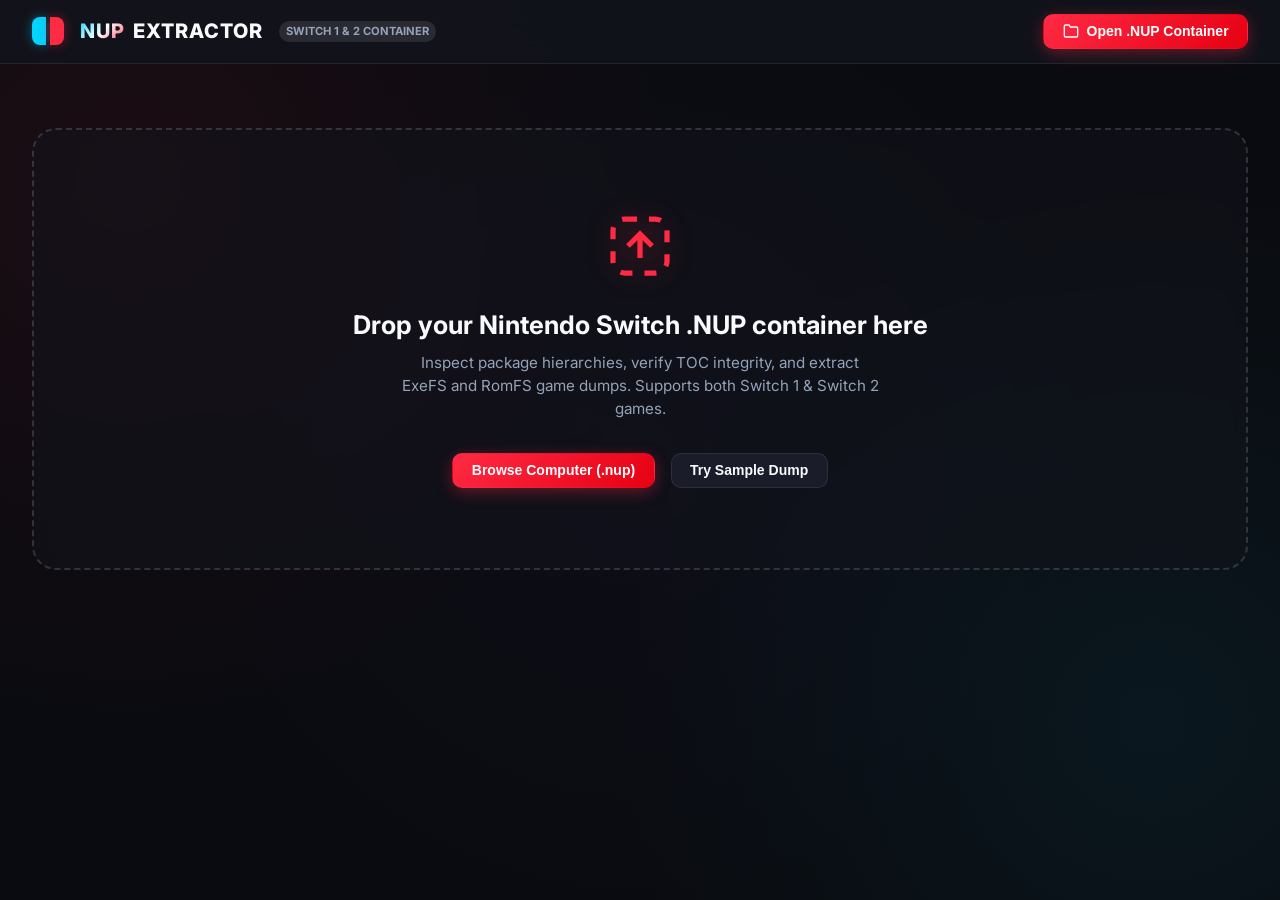
==== static/index.html @ aa00dbb4 "feat: initial open-source release of NUP Extractor v1.0.0" ====
<!DOCTYPE html>
<html lang="en">
<head>
    <meta charset="UTF-8">
    <meta name="viewport" content="width=device-width, initial-scale=1.0">
    <title>NUP Extractor · Switch Clean-Room Container Utility</title>
    <link rel="stylesheet" href="styles.css">
    <link rel="preconnect" href="https://fonts.googleapis.com">
    <link rel="preconnect" href="https://fonts.gstatic.com" crossorigin>
    <link href="https://fonts.googleapis.com/css2?family=Inter:wght@400;500;600;700;800&family=JetBrains+Mono:wght@400;500;600;700&display=swap" rel="stylesheet">
</head>
<body>

    <!-- Header -->
    <header class="app-header">
        <div class="brand">
            <div class="joycon-logo">
                <div class="joycon-left"></div>
                <div class="joycon-right"></div>
            </div>
            <div class="brand-text">
                <h1><span>NUP</span> EXTRACTOR</h1>
            </div>
            <span class="badge-tag">Switch 1 & 2 Container</span>
        </div>

        <div class="header-actions">
            <button id="btn-load-sample" class="btn btn-secondary" style="display: none;">
                <svg width="16" height="16" viewBox="0 0 24 24" fill="none" stroke="currentColor" stroke-width="2"><polygon points="5 3 19 12 5 21 5 3"></polygon></svg>
                Load Sample
            </button>
            <button id="btn-open-file" class="btn btn-primary btn-glow">
                <svg width="16" height="16" viewBox="0 0 24 24" fill="none" stroke="currentColor" stroke-width="2"><path d="M22 19a2 2 0 0 1-2 2H4a2 2 0 0 1-2-2V5a2 2 0 0 1 2-2h5l2 3h9a2 2 0 0 1 2 2z"></path></svg>
                Open .NUP Container
            </button>
        </div>
    </header>

    <!-- Main Workspace -->
    <main class="main-content">
        
        <!-- Welcome Dropzone (Hidden when container is loaded) -->
        <section id="dropzone-view" class="dropzone-container">
            <svg class="dropzone-icon" viewBox="0 0 24 24" fill="none" stroke="currentColor" stroke-width="1.75">
                <rect x="3" y="3" width="18" height="18" rx="4" stroke-dasharray="4 4"></rect>
                <path d="M12 8v8m-4-4l4-4 4 4"></path>
            </svg>
            <h2 class="dropzone-title">Drop your Nintendo Switch .NUP container here</h2>
            <p class="dropzone-subtitle">
                Inspect package hierarchies, verify TOC integrity, and extract ExeFS and RomFS game dumps. Supports both Switch 1 & Switch 2 games.
            </p>
            <div class="dropzone-actions">
                <button id="btn-dropzone-browse" class="btn btn-primary btn-glow">
                    Browse Computer (.nup)
                </button>
                <button id="btn-dropzone-sample" class="btn btn-secondary">
                    Try Sample Dump
                </button>
            </div>
        </section>

        <!-- Container Workspace (Shown after loading .nup) -->
        <section id="workspace-view" style="display: none;">
            
            <!-- Game Hero Summary -->
            <div class="game-hero-card">
                <div class="game-icon-box">
                    <img id="game-icon" class="game-icon-img" src="" alt="Game Icon" style="display: none;">
                    <div id="game-icon-fallback" style="text-align: center; color: var(--text-muted);">
                        <svg width="64" height="64" viewBox="0 0 24 24" fill="none" stroke="currentColor" stroke-width="1.5">
                            <rect x="2" y="6" width="20" height="12" rx="2"></rect>
                            <circle cx="7" cy="12" r="2"></circle>
                            <circle cx="17" cy="12" r="2"></circle>
                        </svg>
                        <div style="font-size: 0.7rem; font-weight: 700; margin-top: 4px;">NO ICON</div>
                    </div>
                </div>

                <div class="game-details">
                    <div>
                        <div class="game-title-row">
                            <h2 id="game-title" class="game-title">Game Title</h2>
                            <span id="badge-version" class="badge-tag" style="background: rgba(0, 212, 255, 0.15); color: var(--switch-blue);">v1.0.0</span>
                        </div>
                        <div class="game-meta-row">
                            <span id="game-publisher" class="publisher-tag">Publisher Name</span>
                            <span>•</span>
                            <span id="game-filename" style="font-family: var(--font-mono); font-size: 0.85rem;">file.nup</span>
                            <span>•</span>
                            <span id="game-filesize" style="font-weight: 600; color: var(--switch-green);">0 B</span>
                        </div>
                    </div>

                    <!-- Specs Badges Grid -->
                    <div class="specs-grid">
                        <div class="spec-item">
                            <div class="spec-label">Title ID</div>
                            <div class="spec-value">
                                <span id="spec-title-id">0100000000000000</span>
                                <button class="copy-btn" onclick="copyText('spec-title-id')" title="Copy Title ID">
                                    <svg width="14" height="14" viewBox="0 0 24 24" fill="none" stroke="currentColor" stroke-width="2"><rect x="9" y="9" width="13" height="13" rx="2"></rect><path d="M5 15H4a2 2 0 0 1-2-2V4a2 2 0 0 1 2-2h9a2 2 0 0 1 2 2v1"></path></svg>
                                </button>
                            </div>
                        </div>

                        <div class="spec-item">
                            <div class="spec-label">Build ID (NSO ModuleId)</div>
                            <div class="spec-value">
                                <span id="spec-build-id" style="font-size: 0.75rem; text-overflow: ellipsis; overflow: hidden; max-width: 150px;">-</span>
                                <button class="copy-btn" onclick="copyText('spec-build-id')" title="Copy Build ID">
                                    <svg width="14" height="14" viewBox="0 0 24 24" fill="none" stroke="currentColor" stroke-width="2"><rect x="9" y="9" width="13" height="13" rx="2"></rect><path d="M5 15H4a2 2 0 0 1-2-2V4a2 2 0 0 1 2-2h9a2 2 0 0 1 2 2v1"></path></svg>
                                </button>
                            </div>
                        </div>

                        <div class="spec-item">
                            <div class="spec-label">Packages & Content</div>
                            <div class="spec-value">
                                <span id="spec-pkg-count">1 package</span>
                            </div>
                        </div>

                        <div class="spec-item">
                            <div class="spec-label">Zstd Compression</div>
                            <div class="spec-value">
                                <span id="spec-compression">0%</span>
                            </div>
                        </div>
                    </div>

                    <div style="display: flex; gap: 0.75rem;">
                        <button id="btn-quick-extract-all" class="btn btn-primary btn-glow">
                            <svg width="16" height="16" viewBox="0 0 24 24" fill="none" stroke="currentColor" stroke-width="2"><path d="M21 15v4a2 2 0 0 1-2 2H5a2 2 0 0 1-2-2v-4"></path><polyline points="7 10 12 15 17 10"></polyline><line x1="12" y1="15" x2="12" y2="3"></line></svg>
                            Extract Everything
                        </button>
                        <button id="btn-verify-container" class="btn btn-secondary">
                            <svg width="16" height="16" viewBox="0 0 24 24" fill="none" stroke="currentColor" stroke-width="2"><path d="M12 22s8-4 8-10V5l-8-3-8 3v7c0 6 8 10 8 10z"></path></svg>
                            Verify Integrity
                        </button>
                        <button id="btn-close-container" class="btn btn-secondary">
                            <svg width="16" height="16" viewBox="0 0 24 24" fill="none" stroke="currentColor" stroke-width="2"><line x1="18" y1="6" x2="6" y2="18"></line><line x1="6" y1="6" x2="18" y2="18"></line></svg>
                            Close
                        </button>
                    </div>
                </div>
            </div>

            <!-- Workspace Columns -->
            <div class="workspace-grid">
                
                <!-- Left: Package Tabs & Tree Explorer -->
                <div class="packages-panel">
                    <div class="panel-header">
                        <span style="font-weight: 700; font-size: 0.95rem; display: flex; align-items: center; gap: 0.5rem;">
                            <svg width="16" height="16" viewBox="0 0 24 24" fill="none" stroke="currentColor" stroke-width="2"><path d="M22 19a2 2 0 0 1-2 2H4a2 2 0 0 1-2-2V5a2 2 0 0 1 2-2h5l2 3h9a2 2 0 0 1 2 2z"></path></svg>
                            Container Hierarchy
                        </span>
                        <span id="current-pkg-meta" style="font-size: 0.75rem; color: var(--text-muted); font-family: var(--font-mono);"></span>
                    </div>

                    <!-- Package Tabs -->
                    <div id="tabs-container" class="tabs-nav">
                        <!-- Injected dynamically -->
                    </div>

                    <!-- Search Box -->
                    <div class="search-box">
                        <svg width="14" height="14" viewBox="0 0 24 24" fill="none" stroke="currentColor" stroke-width="2" style="color: var(--text-muted);"><circle cx="11" cy="11" r="8"></circle><line x1="21" y1="21" x2="16.65" y2="16.65"></line></svg>
                        <input id="tree-search" type="text" class="search-input" placeholder="Filter files (e.g. main, .npdm, config)...">
                        <button id="btn-clear-search" class="copy-btn" style="display: none;" title="Clear Search">✕</button>
                    </div>

                    <!-- Interactive Tree -->
                    <div id="tree-view" class="tree-container">
                        <!-- Injected dynamically -->
                    </div>
                </div>

                <!-- Right: Extraction Control Panel -->
                <div class="extract-panel">
                    <h3 class="extract-title">
                        <svg width="18" height="18" viewBox="0 0 24 24" fill="none" stroke="currentColor" stroke-width="2" style="color: var(--switch-red);"><path d="M21 15v4a2 2 0 0 1-2 2H5a2 2 0 0 1-2-2v-4"></path><polyline points="7 10 12 15 17 10"></polyline><line x1="12" y1="15" x2="12" y2="3"></line></svg>
                        Extraction Settings
                    </h3>

                    <div class="field-group">
                        <label class="field-label">Destination Directory</label>
                        <div class="input-with-button">
                            <input id="dest-dir-input" type="text" class="text-input" placeholder="Select destination...">
                            <button id="btn-browse-dest" class="btn btn-secondary" title="Choose folder via Explorer">
                                Browse...
                            </button>
                        </div>
                    </div>

                    <div class="field-group">
                        <label class="field-label">Extraction Scope</label>
                        <div class="mode-options">
                            <label class="mode-radio">
                                <input type="radio" name="extract-mode" value="all" checked>
                                <div>
                                    <div class="mode-info-title">⚡ Full Game Dump (All Packages)</div>
                                    <div class="mode-info-desc">Reconstructs standard folders: base/, updates/, and dlc/</div>
                                </div>
                            </label>

                            <label class="mode-radio">
                                <input type="radio" name="extract-mode" value="package">
                                <div>
                                    <div class="mode-info-title">📦 Selected Package Only</div>
                                    <div class="mode-info-desc">Extracts only the currently selected package tab</div>
                                </div>
                            </label>

                            <label class="mode-radio">
                                <input type="radio" name="extract-mode" value="subtree">
                                <div>
                                    <div class="mode-info-title">📁 Subtree / Subfolder Only</div>
                                    <div class="mode-info-desc">Extracts only exefs, romfs, or a selected folder</div>
                                </div>
                            </label>
                        </div>
                    </div>

                    <div class="field-group" id="subtree-selector-group" style="display: none;">
                        <label class="field-label">Target Subtree</label>
                        <select id="subtree-select" class="text-input" style="font-family: var(--font-mono); font-size: 0.8rem;">
                            <option value="romfs">romfs/</option>
                            <option value="exefs">exefs/</option>
                        </select>
                    </div>

                    <div class="field-group">
                        <label class="checkbox-label">
                            <input id="check-open-explorer" type="checkbox" checked>
                            Open output folder in Explorer when done
                        </label>
                        <label class="checkbox-label" style="margin-top: 4px;">
                            <input type="checkbox" checked disabled>
                            Decompress Zstandard (zstd) extents
                        </label>
                    </div>

                    <button id="btn-start-extraction" class="btn btn-primary btn-glow" style="width: 100%; justify-content: center; padding: 0.85rem; font-size: 1rem; margin-top: 0.5rem;">
                        <svg width="18" height="18" viewBox="0 0 24 24" fill="none" stroke="currentColor" stroke-width="2"><path d="M21 15v4a2 2 0 0 1-2 2H5a2 2 0 0 1-2-2v-4"></path><polyline points="7 10 12 15 17 10"></polyline><line x1="12" y1="15" x2="12" y2="3"></line></svg>
                        Start Extraction
                    </button>
                </div>

            </div>

        </section>

    </main>

    <!-- Extraction Progress Modal -->
    <div id="extract-modal" class="modal-overlay">
        <div class="modal-card">
            <div class="progress-header">
                <h3 id="extract-modal-title" style="font-size: 1.15rem; font-weight: 700; display: flex; align-items: center; gap: 0.5rem;">
                    <span class="joycon-left" style="height: 18px; width: 8px;"></span>
                    Extracting Game Files...
                </h3>
                <span id="extract-modal-pct" style="font-family: var(--font-mono); font-weight: 700; color: var(--switch-blue);">0%</span>
            </div>

            <div class="progress-bar-container">
                <div id="extract-progress-bar" class="progress-fill"></div>
            </div>

            <div class="progress-stats">
                <span id="extract-stats-files">0 / 0 files</span>
                <span id="extract-stats-bytes">0 B / 0 B</span>
            </div>

            <div id="extract-current-file" style="font-family: var(--font-mono); font-size: 0.75rem; color: var(--text-muted); overflow: hidden; text-overflow: ellipsis; white-space: nowrap;">
                Preparing extraction...
            </div>

            <div id="extract-log-box" class="progress-log-box">
                <!-- Activity logs appended here -->
            </div>

            <div id="extract-modal-footer" style="display: flex; justify-content: flex-end; gap: 0.75rem; margin-top: 0.5rem;">
                <button id="btn-modal-open-folder" class="btn btn-cyan" style="display: none;">
                    <svg width="16" height="16" viewBox="0 0 24 24" fill="none" stroke="currentColor" stroke-width="2"><path d="M22 19a2 2 0 0 1-2 2H4a2 2 0 0 1-2-2V5a2 2 0 0 1 2-2h5l2 3h9a2 2 0 0 1 2 2z"></path></svg>
                    Open in File Explorer
                </button>
                <button id="btn-modal-close" class="btn btn-secondary" style="display: none;">
                    Close
                </button>
            </div>
        </div>
    </div>

    <!-- Verification Modal -->
    <div id="verify-modal" class="modal-overlay">
        <div class="modal-card">
            <div class="progress-header">
                <h3 style="font-size: 1.15rem; font-weight: 700; display: flex; align-items: center; gap: 0.5rem;">
                    <svg width="18" height="18" viewBox="0 0 24 24" fill="none" stroke="currentColor" stroke-width="2" style="color: var(--switch-green);"><path d="M12 22s8-4 8-10V5l-8-3-8 3v7c0 6 8 10 8 10z"></path></svg>
                    Verifying Container Integrity
                </h3>
                <span id="verify-modal-pct" style="font-family: var(--font-mono); font-weight: 700; color: var(--switch-green);">0%</span>
            </div>

            <div class="progress-bar-container">
                <div id="verify-progress-bar" class="progress-fill" style="background: linear-gradient(90deg, #10b981, #00d4ff);"></div>
            </div>

            <div id="verify-status-text" style="font-size: 0.85rem; color: var(--text-secondary);">
                Validating Superblock, TOC SHA-256 and checking file hashes...
            </div>

            <div id="verify-result-box" class="progress-log-box" style="height: 200px;">
                <!-- Verification results -->
            </div>

            <div style="display: flex; justify-content: flex-end; gap: 0.75rem;">
                <button id="btn-verify-modal-close" class="btn btn-secondary">
                    Close
                </button>
            </div>
        </div>
    </div>

    <!-- Toast Notification -->
    <div id="toast" class="toast">
        <span id="toast-message">Copied to clipboard</span>
    </div>

    <script src="app.js"></script>
</body>
</html>
---- static/styles.css ----
:root {
    --bg-base: #0a0b10;
    --bg-surface: #12141d;
    --bg-surface-elevated: #1a1d29;
    --bg-surface-hover: #222638;
    --border-subtle: rgba(255, 255, 255, 0.08);
    --border-glow: rgba(255, 42, 68, 0.35);
    
    --switch-red: #ff2a44;
    --switch-red-glow: rgba(255, 42, 68, 0.4);
    --switch-blue: #00d4ff;
    --switch-blue-glow: rgba(0, 212, 255, 0.4);
    --switch-green: #10b981;
    --switch-amber: #f59e0b;
    --switch-purple: #8b5cf6;
    
    --text-primary: #f8fafc;
    --text-secondary: #94a3b8;
    --text-muted: #64748b;
    
    --radius-sm: 6px;
    --radius-md: 10px;
    --radius-lg: 16px;
    --radius-xl: 24px;
    
    --font-sans: 'Inter', -apple-system, BlinkMacSystemFont, "Segoe UI", Roboto, sans-serif;
    --font-mono: 'JetBrains Mono', 'Fira Code', Consolas, monospace;
}

* {
    box-sizing: border-box;
    margin: 0;
    padding: 0;
}

body {
    background-color: var(--bg-base);
    background-image: 
        radial-gradient(circle at 10% 20%, rgba(255, 42, 68, 0.07) 0%, transparent 40%),
        radial-gradient(circle at 90% 80%, rgba(0, 212, 255, 0.06) 0%, transparent 40%),
        radial-gradient(circle at 50% 50%, rgba(139, 92, 246, 0.03) 0%, transparent 60%);
    color: var(--text-primary);
    font-family: var(--font-sans);
    line-height: 1.5;
    min-height: 100vh;
    display: flex;
    flex-direction: column;
    overflow-x: hidden;
}

/* App Header */
.app-header {
    background: rgba(18, 20, 29, 0.85);
    backdrop-filter: blur(16px);
    border-bottom: 1px solid var(--border-subtle);
    padding: 0.85rem 2rem;
    display: flex;
    align-items: center;
    justify-content: space-between;
    position: sticky;
    top: 0;
    z-index: 50;
}

.brand {
    display: flex;
    align-items: center;
    gap: 1rem;
}

.joycon-logo {
    display: flex;
    align-items: center;
    gap: 4px;
}

.joycon-left {
    width: 14px;
    height: 28px;
    background: var(--switch-blue);
    border-top-left-radius: 8px;
    border-bottom-left-radius: 8px;
    box-shadow: 0 0 12px var(--switch-blue-glow);
}

.joycon-right {
    width: 14px;
    height: 28px;
    background: var(--switch-red);
    border-top-right-radius: 8px;
    border-bottom-right-radius: 8px;
    box-shadow: 0 0 12px var(--switch-red-glow);
}

.brand-text h1 {
    font-size: 1.25rem;
    font-weight: 800;
    letter-spacing: 0.05em;
    display: flex;
    align-items: center;
    gap: 0.5rem;
}

.brand-text h1 span {
    background: linear-gradient(135deg, var(--switch-blue), #ffffff, var(--switch-red));
    -webkit-background-clip: text;
    -webkit-text-fill-color: transparent;
}

.badge-tag {
    font-size: 0.7rem;
    font-weight: 700;
    padding: 2px 7px;
    border-radius: 20px;
    background: rgba(255, 255, 255, 0.1);
    color: var(--text-secondary);
    text-transform: uppercase;
}

.header-actions {
    display: flex;
    align-items: center;
    gap: 0.75rem;
}

/* Main Container */
.main-content {
    flex: 1;
    max-width: 1300px;
    width: 100%;
    margin: 0 auto;
    padding: 2rem;
}

/* Buttons */
.btn {
    display: inline-flex;
    align-items: center;
    gap: 0.5rem;
    padding: 0.55rem 1.15rem;
    border-radius: var(--radius-md);
    font-size: 0.875rem;
    font-weight: 600;
    cursor: pointer;
    transition: all 0.2s cubic-bezier(0.16, 1, 0.3, 1);
    border: 1px solid transparent;
    text-decoration: none;
    user-select: none;
}

.btn-primary {
    background: linear-gradient(135deg, #ff2a44, #e60012);
    color: white;
    box-shadow: 0 4px 16px rgba(255, 42, 68, 0.35);
}

.btn-primary:hover {
    transform: translateY(-1px);
    box-shadow: 0 6px 20px rgba(255, 42, 68, 0.5);
}

.btn-secondary {
    background: var(--bg-surface-elevated);
    color: var(--text-primary);
    border-color: var(--border-subtle);
}

.btn-secondary:hover {
    background: var(--bg-surface-hover);
    border-color: rgba(255, 255, 255, 0.2);
}

.btn-cyan {
    background: linear-gradient(135deg, #00d4ff, #0099ff);
    color: #051424;
    box-shadow: 0 4px 16px rgba(0, 212, 255, 0.3);
}

.btn-cyan:hover {
    transform: translateY(-1px);
    box-shadow: 0 6px 20px rgba(0, 212, 255, 0.5);
}

.btn-glow {
    position: relative;
    overflow: hidden;
}

.btn-glow::after {
    content: '';
    position: absolute;
    top: -50%;
    left: -50%;
    width: 200%;
    height: 200%;
    background: linear-gradient(45deg, transparent, rgba(255, 255, 255, 0.15), transparent);
    transform: rotate(45deg);
    transition: all 0.5s;
    opacity: 0;
}

.btn-glow:hover::after {
    opacity: 1;
    transform: rotate(45deg) translate(50%, 50%);
}

/* Hero Dropzone */
.dropzone-container {
    display: flex;
    flex-direction: column;
    align-items: center;
    justify-content: center;
    border: 2px dashed rgba(255, 255, 255, 0.15);
    border-radius: var(--radius-xl);
    padding: 5rem 2rem;
    background: rgba(18, 20, 29, 0.5);
    backdrop-filter: blur(8px);
    transition: all 0.3s ease;
    text-align: center;
    cursor: pointer;
    margin-top: 2rem;
}

.dropzone-container:hover, .dropzone-container.dragover {
    border-color: var(--switch-red);
    background: rgba(255, 42, 68, 0.05);
    box-shadow: 0 0 30px rgba(255, 42, 68, 0.15);
}

.dropzone-icon {
    width: 72px;
    height: 72px;
    margin-bottom: 1.5rem;
    color: var(--switch-red);
    filter: drop-shadow(0 0 12px var(--switch-red-glow));
}

.dropzone-title {
    font-size: 1.6rem;
    font-weight: 700;
    margin-bottom: 0.5rem;
}

.dropzone-subtitle {
    color: var(--text-secondary);
    font-size: 0.95rem;
    max-width: 480px;
    margin-bottom: 2rem;
}

.dropzone-actions {
    display: flex;
    gap: 1rem;
    align-items: center;
}

/* Game Hero Card */
.game-hero-card {
    background: rgba(18, 20, 29, 0.7);
    backdrop-filter: blur(16px);
    border: 1px solid var(--border-subtle);
    border-radius: var(--radius-lg);
    padding: 1.75rem;
    display: grid;
    grid-template-columns: auto 1fr;
    gap: 2rem;
    box-shadow: 0 10px 30px rgba(0, 0, 0, 0.4);
    margin-bottom: 2rem;
    position: relative;
    overflow: hidden;
}

.game-hero-card::before {
    content: '';
    position: absolute;
    top: 0;
    left: 0;
    width: 4px;
    height: 100%;
    background: linear-gradient(to bottom, var(--switch-blue), var(--switch-red));
}

.game-icon-box {
    width: 180px;
    height: 180px;
    border-radius: var(--radius-lg);
    overflow: hidden;
    position: relative;
    background: var(--bg-surface-elevated);
    box-shadow: 0 8px 24px rgba(0, 0, 0, 0.5), 0 0 15px rgba(255, 42, 68, 0.2);
    border: 1px solid rgba(255, 255, 255, 0.12);
    display: flex;
    align-items: center;
    justify-content: center;
}

.game-icon-img {
    width: 100%;
    height: 100%;
    object-fit: cover;
}

.game-details {
    display: flex;
    flex-direction: column;
    justify-content: space-between;
}

.game-title-row {
    display: flex;
    align-items: flex-start;
    justify-content: space-between;
    gap: 1rem;
}

.game-title {
    font-size: 1.85rem;
    font-weight: 800;
    line-height: 1.2;
    margin-bottom: 0.35rem;
}

.game-meta-row {
    display: flex;
    align-items: center;
    gap: 0.75rem;
    color: var(--text-secondary);
    font-size: 0.95rem;
    margin-bottom: 1.25rem;
}

.publisher-tag {
    font-weight: 600;
    color: var(--text-primary);
}

.specs-grid {
    display: grid;
    grid-template-columns: repeat(auto-fit, minmax(180px, 1fr));
    gap: 0.85rem;
    margin-bottom: 1.25rem;
}

.spec-item {
    background: rgba(255, 255, 255, 0.03);
    border: 1px solid var(--border-subtle);
    border-radius: var(--radius-sm);
    padding: 0.6rem 0.85rem;
}

.spec-label {
    font-size: 0.72rem;
    text-transform: uppercase;
    font-weight: 700;
    color: var(--text-muted);
    letter-spacing: 0.05em;
    margin-bottom: 2px;
}

.spec-value {
    font-family: var(--font-mono);
    font-size: 0.85rem;
    font-weight: 600;
    color: var(--text-primary);
    display: flex;
    align-items: center;
    justify-content: space-between;
}

.copy-btn {
    background: none;
    border: none;
    color: var(--text-muted);
    cursor: pointer;
    padding: 2px 4px;
    border-radius: 4px;
    transition: color 0.2s;
}

.copy-btn:hover {
    color: var(--switch-cyan, #00d4ff);
}

/* Layout Split: Workspace */
.workspace-grid {
    display: grid;
    grid-template-columns: 1fr 380px;
    gap: 2rem;
}

/* Package Tabs */
.packages-panel {
    background: rgba(18, 20, 29, 0.7);
    backdrop-filter: blur(16px);
    border: 1px solid var(--border-subtle);
    border-radius: var(--radius-lg);
    overflow: hidden;
    display: flex;
    flex-direction: column;
}

.panel-header {
    padding: 1rem 1.25rem;
    border-bottom: 1px solid var(--border-subtle);
    display: flex;
    align-items: center;
    justify-content: space-between;
}

.tabs-nav {
    display: flex;
    background: var(--bg-surface);
    border-bottom: 1px solid var(--border-subtle);
    padding: 0.5rem 1rem 0 1rem;
    gap: 0.5rem;
    overflow-x: auto;
}

.tab-btn {
    background: none;
    border: none;
    color: var(--text-muted);
    padding: 0.65rem 1rem;
    font-weight: 600;
    font-size: 0.875rem;
    cursor: pointer;
    border-bottom: 2px solid transparent;
    transition: all 0.2s;
    display: flex;
    align-items: center;
    gap: 0.5rem;
    white-space: nowrap;
}

.tab-btn:hover {
    color: var(--text-primary);
}

.tab-btn.active {
    color: var(--switch-blue);
    border-bottom-color: var(--switch-blue);
}

.tab-badge {
    background: rgba(255, 255, 255, 0.08);
    font-size: 0.7rem;
    padding: 1px 6px;
    border-radius: 10px;
}

/* Search Bar */
.search-box {
    padding: 0.75rem 1.25rem;
    border-bottom: 1px solid var(--border-subtle);
    display: flex;
    align-items: center;
    gap: 0.75rem;
    background: rgba(0, 0, 0, 0.15);
}

.search-input {
    flex: 1;
    background: none;
    border: none;
    color: var(--text-primary);
    font-size: 0.875rem;
    outline: none;
}

.search-input::placeholder {
    color: var(--text-muted);
}

/* Tree Explorer */
.tree-container {
    flex: 1;
    padding: 1rem;
    min-height: 420px;
    max-height: 560px;
    overflow-y: auto;
    font-family: var(--font-mono);
    font-size: 0.82rem;
}

.tree-node {
    margin-bottom: 2px;
}

.node-row {
    display: flex;
    align-items: center;
    padding: 0.3rem 0.5rem;
    border-radius: var(--radius-sm);
    cursor: pointer;
    user-select: none;
    transition: background 0.15s;
    gap: 0.5rem;
}

.node-row:hover {
    background: var(--bg-surface-hover);
}

.node-indent {
    display: inline-block;
    width: 1.25rem;
}

.node-icon {
    width: 16px;
    height: 16px;
    flex-shrink: 0;
}

.node-name {
    flex: 1;
    overflow: hidden;
    text-overflow: ellipsis;
    white-space: nowrap;
}

.node-meta {
    display: flex;
    align-items: center;
    gap: 0.5rem;
    color: var(--text-muted);
    font-size: 0.75rem;
}

.codec-pill {
    padding: 1px 5px;
    border-radius: 4px;
    font-size: 0.65rem;
    font-weight: 700;
    text-transform: uppercase;
}

.codec-zstd {
    background: rgba(0, 212, 255, 0.15);
    color: var(--switch-blue);
}

.codec-raw {
    background: rgba(255, 255, 255, 0.08);
    color: var(--text-muted);
}

/* Extraction Settings & Action Card */
.extract-panel {
    background: rgba(18, 20, 29, 0.7);
    backdrop-filter: blur(16px);
    border: 1px solid var(--border-subtle);
    border-radius: var(--radius-lg);
    padding: 1.5rem;
    display: flex;
    flex-direction: column;
    gap: 1.5rem;
    height: fit-content;
}

.extract-title {
    font-size: 1.1rem;
    font-weight: 700;
    display: flex;
    align-items: center;
    gap: 0.5rem;
}

.field-group {
    display: flex;
    flex-direction: column;
    gap: 0.4rem;
}

.field-label {
    font-size: 0.8rem;
    font-weight: 600;
    color: var(--text-secondary);
}

.input-with-button {
    display: flex;
    gap: 0.5rem;
}

.text-input {
    flex: 1;
    background: var(--bg-surface-elevated);
    border: 1px solid var(--border-subtle);
    border-radius: var(--radius-md);
    padding: 0.55rem 0.85rem;
    color: var(--text-primary);
    font-size: 0.85rem;
    font-family: var(--font-mono);
    outline: none;
    transition: border-color 0.2s;
}

.text-input:focus {
    border-color: var(--switch-red);
}

/* Extraction Mode Radios */
.mode-options {
    display: flex;
    flex-direction: column;
    gap: 0.6rem;
}

.mode-radio {
    display: flex;
    align-items: flex-start;
    gap: 0.75rem;
    padding: 0.75rem;
    border-radius: var(--radius-md);
    border: 1px solid var(--border-subtle);
    background: var(--bg-surface-elevated);
    cursor: pointer;
    transition: all 0.2s;
}

.mode-radio:hover {
    border-color: rgba(255, 255, 255, 0.2);
}

.mode-radio input[type="radio"] {
    margin-top: 3px;
    accent-color: var(--switch-red);
}

.mode-info-title {
    font-size: 0.85rem;
    font-weight: 700;
    color: var(--text-primary);
}

.mode-info-desc {
    font-size: 0.75rem;
    color: var(--text-muted);
}

.checkbox-label {
    display: flex;
    align-items: center;
    gap: 0.5rem;
    font-size: 0.8rem;
    color: var(--text-secondary);
    cursor: pointer;
}

.checkbox-label input {
    accent-color: var(--switch-red);
}

/* Modals */
.modal-overlay {
    position: fixed;
    top: 0;
    left: 0;
    width: 100vw;
    height: 100vh;
    background: rgba(10, 11, 16, 0.8);
    backdrop-filter: blur(12px);
    display: flex;
    align-items: center;
    justify-content: center;
    z-index: 100;
    opacity: 0;
    pointer-events: none;
    transition: opacity 0.2s ease;
}

.modal-overlay.active {
    opacity: 1;
    pointer-events: auto;
}

.modal-card {
    background: var(--bg-surface);
    border: 1px solid var(--border-subtle);
    border-radius: var(--radius-xl);
    width: 90%;
    max-width: 600px;
    padding: 2rem;
    box-shadow: 0 20px 50px rgba(0, 0, 0, 0.6);
    position: relative;
    display: flex;
    flex-direction: column;
    gap: 1.25rem;
}

.progress-header {
    display: flex;
    align-items: center;
    justify-content: space-between;
}

.progress-bar-container {
    width: 100%;
    height: 10px;
    background: rgba(255, 255, 255, 0.08);
    border-radius: 6px;
    overflow: hidden;
    position: relative;
}

.progress-fill {
    height: 100%;
    width: 0%;
    background: linear-gradient(90deg, var(--switch-blue), var(--switch-red));
    border-radius: 6px;
    box-shadow: 0 0 12px var(--switch-red-glow);
    transition: width 0.15s ease-out;
}

.progress-stats {
    display: flex;
    justify-content: space-between;
    font-size: 0.8rem;
    color: var(--text-secondary);
}

.progress-log-box {
    background: rgba(0, 0, 0, 0.35);
    border: 1px solid var(--border-subtle);
    border-radius: var(--radius-md);
    padding: 0.85rem;
    height: 180px;
    overflow-y: auto;
    font-family: var(--font-mono);
    font-size: 0.75rem;
    color: var(--text-secondary);
    display: flex;
    flex-direction: column;
    gap: 3px;
}

.log-entry {
    white-space: nowrap;
    overflow: hidden;
    text-overflow: ellipsis;
}

.log-entry.success {
    color: var(--switch-green);
}

.log-entry.error {
    color: var(--switch-red);
}

/* Toast Notification */
.toast {
    position: fixed;
    bottom: 2rem;
    right: 2rem;
    background: var(--bg-surface-elevated);
    border: 1px solid var(--border-subtle);
    border-radius: var(--radius-md);
    padding: 0.85rem 1.25rem;
    box-shadow: 0 8px 24px rgba(0, 0, 0, 0.4);
    display: flex;
    align-items: center;
    gap: 0.75rem;
    font-size: 0.875rem;
    z-index: 150;
    transform: translateY(100px);
    opacity: 0;
    transition: all 0.3s cubic-bezier(0.16, 1, 0.3, 1);
}

.toast.show {
    transform: translateY(0);
    opacity: 1;
}

/* Scrollbars */
::-webkit-scrollbar {
    width: 6px;
    height: 6px;
}

::-webkit-scrollbar-track {
    background: transparent;
}

::-webkit-scrollbar-thumb {
    background: rgba(255, 255, 255, 0.15);
    border-radius: 4px;
}

::-webkit-scrollbar-thumb:hover {
    background: rgba(255, 255, 255, 0.25);
}
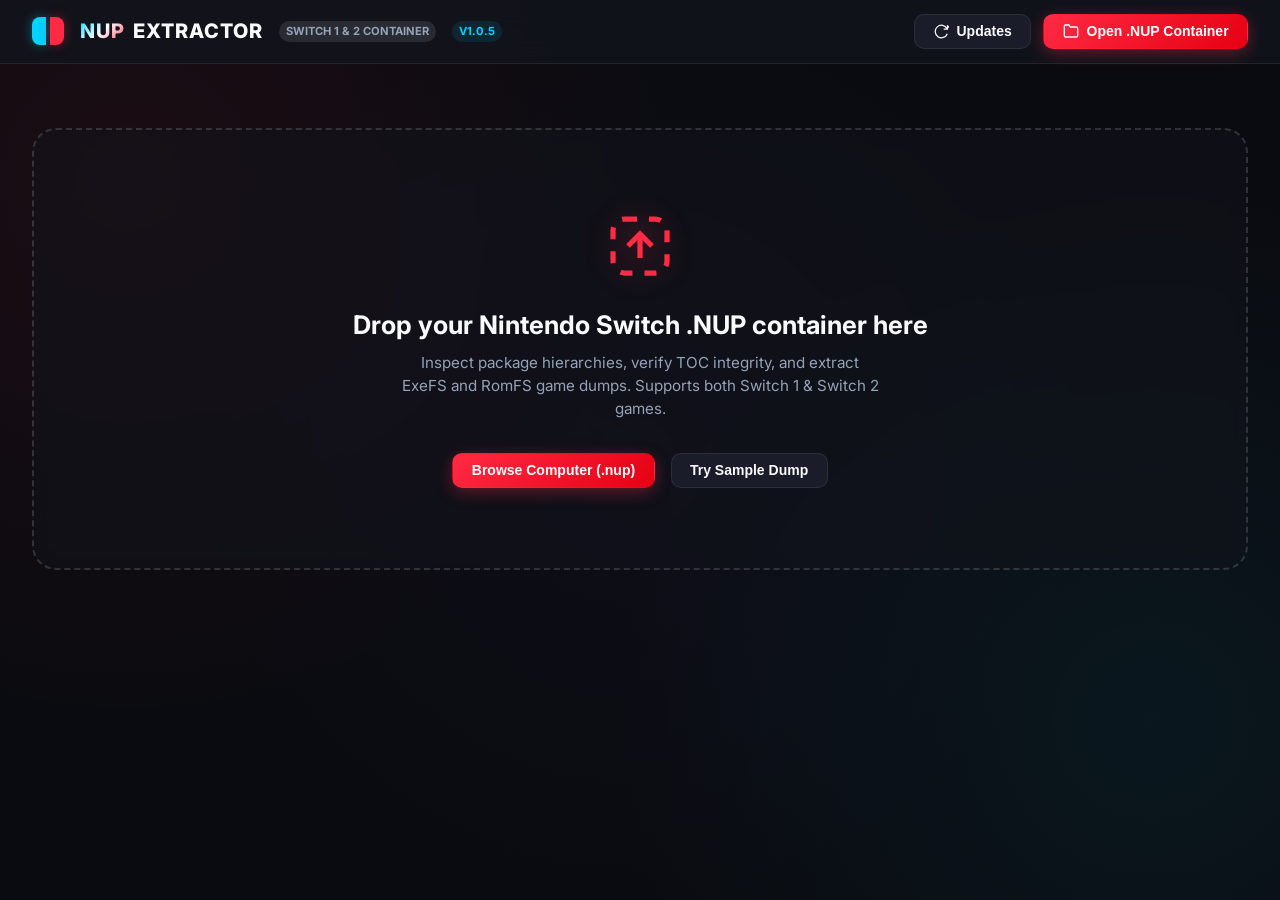
==== commit 91013a8b: "feat(updater): add automatic in-place self-updater with user choices and progress telemetry" ====
--- a/static/index.html
+++ b/static/index.html
@@ -22,9 +22,14 @@
                 <h1><span>NUP</span> EXTRACTOR</h1>
             </div>
             <span class="badge-tag">Switch 1 & 2 Container</span>
+            <span id="app-version-badge" class="badge-tag" style="background: rgba(0, 212, 255, 0.1); border-color: rgba(0, 212, 255, 0.3); color: var(--switch-blue); cursor: pointer;" title="Click to check for updates">v1.0.5</span>
         </div>
 
         <div class="header-actions">
+            <button id="btn-check-updates" class="btn btn-secondary" title="Check for software updates">
+                <svg width="15" height="15" viewBox="0 0 24 24" fill="none" stroke="currentColor" stroke-width="2"><path d="M21.5 2v6h-6M21.34 15.57a10 10 0 1 1-.57-8.38l5.67-5.67"/></svg>
+                Updates
+            </button>
             <button id="btn-load-sample" class="btn btn-secondary" style="display: none;">
                 <svg width="16" height="16" viewBox="0 0 24 24" fill="none" stroke="currentColor" stroke-width="2"><polygon points="5 3 19 12 5 21 5 3"></polygon></svg>
                 Load Sample
@@ -324,6 +329,84 @@
         </div>
     </div>
 
+    <!-- Software Update Prompt Modal -->
+    <div id="update-modal" class="modal-overlay">
+        <div class="modal-card" style="max-width: 520px;">
+            <div class="progress-header" style="margin-bottom: 1rem;">
+                <h3 style="font-size: 1.25rem; font-weight: 800; display: flex; align-items: center; gap: 0.6rem;">
+                    <div class="joycon-logo" style="transform: scale(0.85);"><div class="joycon-left"></div><div class="joycon-right"></div></div>
+                    Update Available!
+                </h3>
+                <span id="update-version-badge" class="badge-tag" style="background: rgba(16, 185, 129, 0.15); border-color: rgba(16, 185, 129, 0.4); color: var(--switch-green); font-weight: 700;">
+                    v1.0.6
+                </span>
+            </div>
+
+            <div style="font-size: 0.92rem; color: var(--text-secondary); margin-bottom: 0.85rem;">
+                A new version of <strong>NUP Extractor</strong> is available with performance improvements and fixes:
+            </div>
+
+            <div style="background: rgba(0, 0, 0, 0.35); border: 1px solid var(--border-subtle); border-radius: 8px; padding: 0.9rem; margin-bottom: 1.25rem;">
+                <div id="update-release-title" style="font-weight: 700; color: var(--text-primary); margin-bottom: 0.35rem;">
+                    NUP Extractor v1.0.6
+                </div>
+                <div id="update-release-notes" style="font-family: var(--font-sans); font-size: 0.82rem; color: var(--text-muted); max-height: 120px; overflow-y: auto; white-space: pre-wrap; line-height: 1.45;">
+                    <!-- Release notes inserted here -->
+                </div>
+                <div id="update-release-size" style="font-size: 0.78rem; color: var(--switch-blue); margin-top: 0.5rem; font-family: var(--font-mono);">
+                    Download size: ~59.9 MB
+                </div>
+            </div>
+
+            <div style="display: flex; align-items: center; justify-content: space-between; gap: 0.5rem; flex-wrap: wrap;">
+                <button id="btn-update-ignore" class="btn btn-ghost" style="font-size: 0.8rem; color: var(--text-muted); padding: 0.4rem 0.6rem;" title="Don't notify me about this version again">
+                    Skip this version
+                </button>
+                <div style="display: flex; gap: 0.75rem;">
+                    <button id="btn-update-later" class="btn btn-secondary">
+                        Remind Me Later
+                    </button>
+                    <button id="btn-update-now" class="btn btn-primary btn-glow">
+                        <svg width="16" height="16" viewBox="0 0 24 24" fill="none" stroke="currentColor" stroke-width="2.5"><path d="M21 15v4a2 2 0 0 1-2 2H5a2 2 0 0 1-2-2v-4"></path><polyline points="7 10 12 15 17 10"></polyline><line x1="12" y1="15" x2="12" y2="3"></line></svg>
+                        Update Now
+                    </button>
+                </div>
+            </div>
+        </div>
+    </div>
+
+    <!-- Software Update Progress Modal -->
+    <div id="update-progress-modal" class="modal-overlay">
+        <div class="modal-card" style="max-width: 480px;">
+            <div class="progress-header">
+                <h3 id="update-progress-title" style="font-size: 1.15rem; font-weight: 700; display: flex; align-items: center; gap: 0.5rem;">
+                    <span class="joycon-right" style="height: 18px; width: 8px;"></span>
+                    Updating NUP Extractor...
+                </h3>
+                <span id="update-progress-pct" style="font-family: var(--font-mono); font-weight: 700; color: var(--switch-blue);">0%</span>
+            </div>
+
+            <div class="progress-bar-container">
+                <div id="update-progress-bar" class="progress-fill" style="background: linear-gradient(90deg, #00d4ff, #ff2a44);"></div>
+            </div>
+
+            <div class="progress-stats">
+                <span id="update-progress-speed">Connecting...</span>
+                <span id="update-progress-bytes">0 MB / 0 MB</span>
+            </div>
+
+            <div id="update-progress-status" style="font-size: 0.85rem; color: var(--text-secondary); margin-top: 0.5rem;">
+                Downloading latest release from GitHub...
+            </div>
+
+            <div id="update-progress-footer" style="display: flex; justify-content: flex-end; margin-top: 1.25rem;">
+                <button id="btn-update-cancel" class="btn btn-secondary">
+                    Cancel
+                </button>
+            </div>
+        </div>
+    </div>
+
     <!-- Toast Notification -->
     <div id="toast" class="toast">
         <span id="toast-message">Copied to clipboard</span>
--- a/static/styles.css
+++ b/static/styles.css
@@ -181,6 +181,18 @@
     box-shadow: 0 6px 20px rgba(0, 212, 255, 0.5);
 }
 
+.btn-ghost {
+    background: transparent;
+    color: var(--text-muted);
+    border-color: transparent;
+}
+
+.btn-ghost:hover {
+    color: var(--text-primary);
+    background: rgba(255, 255, 255, 0.06);
+    border-color: rgba(255, 255, 255, 0.1);
+}
+
 .btn-glow {
     position: relative;
     overflow: hidden;
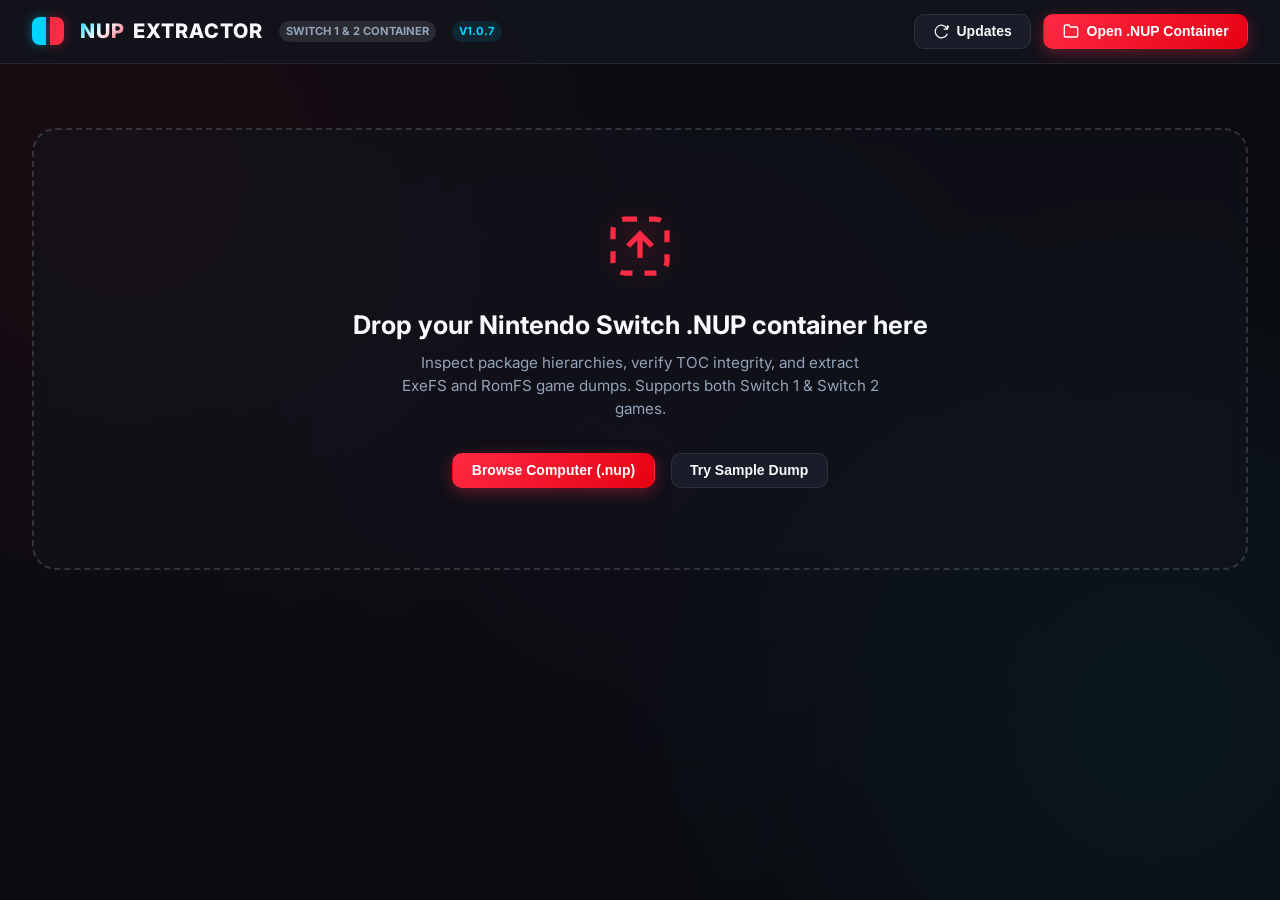
==== commit aa216563: "fix(updater): dynamic assembly version resolution and atomic exe replacement" ====
--- a/static/index.html
+++ b/static/index.html
@@ -22,7 +22,7 @@
                 <h1><span>NUP</span> EXTRACTOR</h1>
             </div>
             <span class="badge-tag">Switch 1 & 2 Container</span>
-            <span id="app-version-badge" class="badge-tag" style="background: rgba(0, 212, 255, 0.1); border-color: rgba(0, 212, 255, 0.3); color: var(--switch-blue); cursor: pointer;" title="Click to check for updates">v1.0.5</span>
+            <span id="app-version-badge" class="badge-tag" style="background: rgba(0, 212, 255, 0.1); border-color: rgba(0, 212, 255, 0.3); color: var(--switch-blue); cursor: pointer;" title="Click to check for updates">v1.0.7</span>
         </div>
 
         <div class="header-actions">
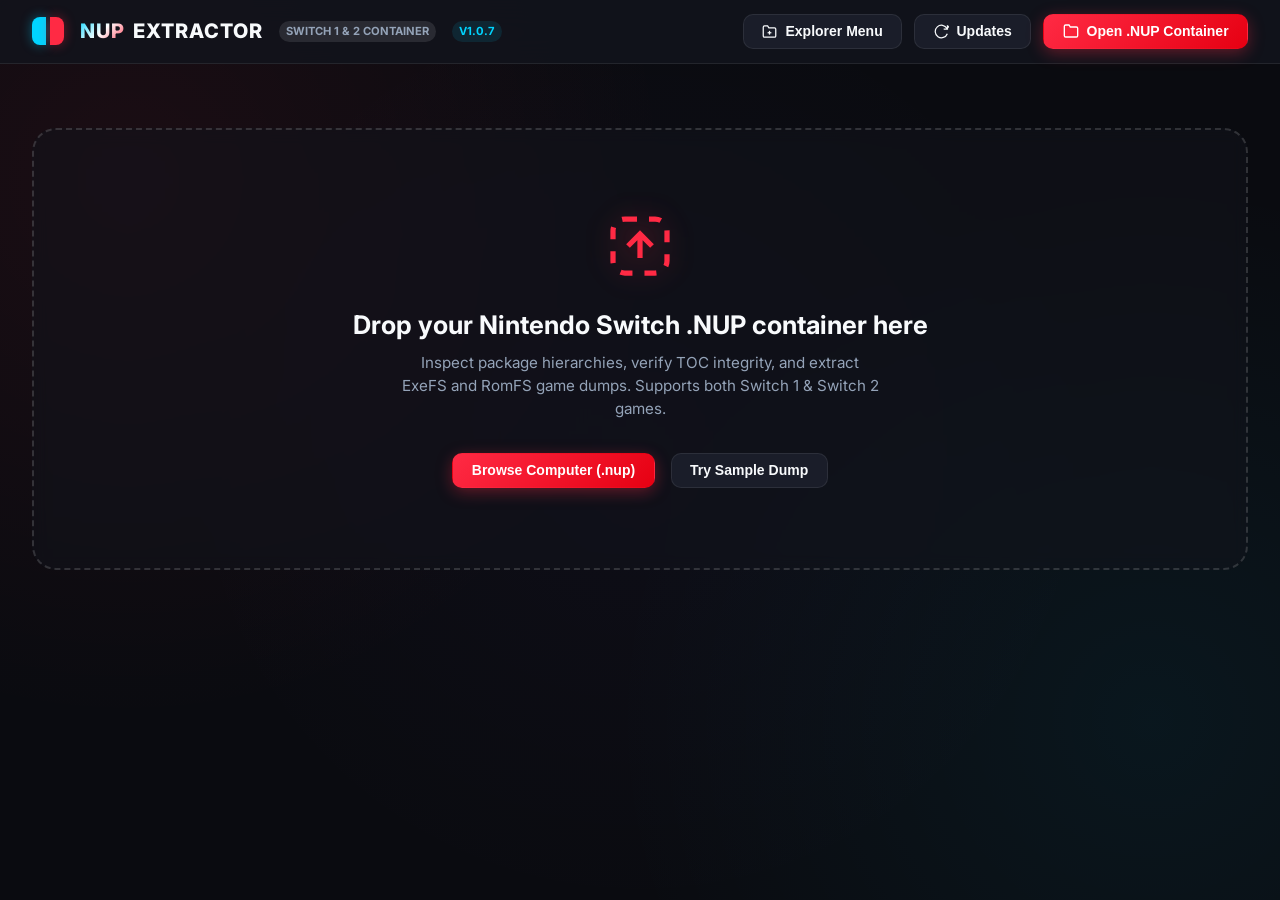
==== commit 251563e5: "feat(extract): add disk space pre-check, tree context menu, and explorer shell integration" ====
--- a/static/index.html
+++ b/static/index.html
@@ -26,6 +26,10 @@
         </div>
 
         <div class="header-actions">
+            <button id="btn-shell-settings" class="btn btn-secondary" title="Windows Explorer Right-Click Integration">
+                <svg width="15" height="15" viewBox="0 0 24 24" fill="none" stroke="currentColor" stroke-width="2"><path d="M22 19a2 2 0 0 1-2 2H4a2 2 0 0 1-2-2V5a2 2 0 0 1 2-2h5l2 3h9a2 2 0 0 1 2 2z"></path><line x1="12" y1="11" x2="12" y2="17"></line><line x1="9" y1="14" x2="15" y2="14"></line></svg>
+                Explorer Menu
+            </button>
             <button id="btn-check-updates" class="btn btn-secondary" title="Check for software updates">
                 <svg width="15" height="15" viewBox="0 0 24 24" fill="none" stroke="currentColor" stroke-width="2"><path d="M21.5 2v6h-6M21.34 15.57a10 10 0 1 1-.57-8.38l5.67-5.67"/></svg>
                 Updates
@@ -407,6 +411,106 @@
         </div>
     </div>
 
+    <!-- Right-Click Context Menu for File Tree -->
+    <div id="file-context-menu" class="context-menu">
+        <div class="context-menu-header" id="ctx-file-name">file.bin</div>
+        <div class="context-menu-item" id="ctx-extract-file">
+            <svg width="15" height="15" viewBox="0 0 24 24" fill="none" stroke="currentColor" stroke-width="2"><path d="M21 15v4a2 2 0 0 1-2 2H5a2 2 0 0 1-2-2v-4"></path><polyline points="7 10 12 15 17 10"></polyline><line x1="12" y1="15" x2="12" y2="3"></line></svg>
+            Extract this file...
+        </div>
+        <div class="context-menu-divider"></div>
+        <div class="context-menu-item" id="ctx-copy-path">
+            <svg width="15" height="15" viewBox="0 0 24 24" fill="none" stroke="currentColor" stroke-width="2"><rect x="9" y="9" width="13" height="13" rx="2" ry="2"></rect><path d="M5 15H4a2 2 0 0 1-2-2V4a2 2 0 0 1 2-2h9a2 2 0 0 1 2 2v1"></path></svg>
+            Copy Relative Path
+        </div>
+        <div class="context-menu-item" id="ctx-copy-hash">
+            <svg width="15" height="15" viewBox="0 0 24 24" fill="none" stroke="currentColor" stroke-width="2"><circle cx="12" cy="12" r="10"></circle><line x1="12" y1="8" x2="12" y2="12"></line><line x1="12" y1="16" x2="12.01" y2="16"></line></svg>
+            Copy SHA-256 Hash
+        </div>
+    </div>
+
+    <!-- Disk Space Warning Modal -->
+    <div id="disk-space-modal" class="modal-overlay">
+        <div class="modal-card" style="max-width: 480px;">
+            <div class="progress-header" style="margin-bottom: 0.75rem;">
+                <h3 style="font-size: 1.15rem; font-weight: 800; display: flex; align-items: center; gap: 0.5rem; color: #ffb703;">
+                    <svg width="20" height="20" viewBox="0 0 24 24" fill="none" stroke="currentColor" stroke-width="2.5"><path d="M10.29 3.86L1.82 18a2 2 0 0 0 1.71 3h16.94a2 2 0 0 0 1.71-3L13.71 3.86a2 2 0 0 0-3.42 0z"></path><line x1="12" y1="9" x2="12" y2="13"></line><line x1="12" y1="17" x2="12.01" y2="17"></line></svg>
+                    Low Disk Space Warning
+                </h3>
+            </div>
+            <div style="font-size: 0.9rem; color: var(--text-secondary); line-height: 1.5; margin-bottom: 1.25rem;">
+                Destination drive <strong id="disk-space-drive" style="color: var(--text-primary);">C:\</strong> has only <strong id="disk-space-free" style="color: var(--switch-red);">0 GB</strong> free space, but this extraction requires <strong id="disk-space-required" style="color: var(--switch-blue);">0 GB</strong>.
+                <div style="margin-top: 0.6rem; font-size: 0.82rem; color: var(--text-muted);">
+                    Continuing may cause extraction to fail if the drive runs completely out of storage space.
+                </div>
+            </div>
+            <div style="display: flex; justify-content: flex-end; gap: 0.75rem;">
+                <button id="btn-disk-space-change-folder" class="btn btn-secondary">
+                    Change Folder
+                </button>
+                <button id="btn-disk-space-continue" class="btn btn-primary" style="background: linear-gradient(135deg, #f59e0b, #d97706);">
+                    Continue Anyway
+                </button>
+                <button id="btn-disk-space-cancel" class="btn btn-ghost">
+                    Cancel
+                </button>
+            </div>
+        </div>
+    </div>
+
+    <!-- Windows Shell Integration Settings Modal -->
+    <div id="shell-settings-modal" class="modal-overlay">
+        <div class="modal-card" style="max-width: 520px;">
+            <div class="progress-header" style="margin-bottom: 1rem;">
+                <h3 style="font-size: 1.2rem; font-weight: 800; display: flex; align-items: center; gap: 0.5rem;">
+                    <svg width="20" height="20" viewBox="0 0 24 24" fill="none" stroke="currentColor" stroke-width="2" style="color: var(--switch-blue);"><path d="M22 19a2 2 0 0 1-2 2H4a2 2 0 0 1-2-2V5a2 2 0 0 1 2-2h5l2 3h9a2 2 0 0 1 2 2z"></path></svg>
+                    Windows Explorer Shell Integration
+                </h3>
+            </div>
+            <div style="font-size: 0.9rem; color: var(--text-secondary); line-height: 1.5; margin-bottom: 1.25rem;">
+                Integrate NUP Extractor directly into the Windows right-click context menu (like WinRAR or 7-Zip).
+            </div>
+
+            <div style="background: rgba(0, 0, 0, 0.3); border: 1px solid var(--border-subtle); border-radius: 8px; padding: 1rem; margin-bottom: 1.25rem; display: flex; flex-direction: column; gap: 0.75rem;">
+                <div style="display: flex; align-items: flex-start; gap: 0.75rem;">
+                    <span style="font-size: 1.2rem;">📦</span>
+                    <div>
+                        <div style="font-size: 0.88rem; font-weight: 700; color: var(--text-primary);">"Extract Here with NUP Extractor"</div>
+                        <div style="font-size: 0.78rem; color: var(--text-muted);">Extracts the .nup container directly to the current folder.</div>
+                    </div>
+                </div>
+                <div style="display: flex; align-items: flex-start; gap: 0.75rem;">
+                    <span style="font-size: 1.2rem;">📂</span>
+                    <div>
+                        <div style="font-size: 0.88rem; font-weight: 700; color: var(--text-primary);">"Extract to folder with NUP Extractor"</div>
+                        <div style="font-size: 0.78rem; color: var(--text-muted);">Extracts the .nup container into an organized subfolder.</div>
+                    </div>
+                </div>
+                <div style="display: flex; align-items: flex-start; gap: 0.75rem;">
+                    <span style="font-size: 1.2rem;">🔗</span>
+                    <div>
+                        <div style="font-size: 0.88rem; font-weight: 700; color: var(--text-primary);">Default .NUP File Association</div>
+                        <div style="font-size: 0.78rem; color: var(--text-muted);">Double-clicking any .nup file opens it directly in NUP Extractor.</div>
+                    </div>
+                </div>
+            </div>
+
+            <div style="display: flex; align-items: center; justify-content: space-between;">
+                <div id="shell-status-indicator" style="font-size: 0.85rem; font-weight: 600; color: var(--text-muted);">
+                    Status: Checking...
+                </div>
+                <div style="display: flex; gap: 0.75rem;">
+                    <button id="btn-toggle-shell-integration" class="btn btn-cyan">
+                        Enable Integration
+                    </button>
+                    <button id="btn-close-shell-settings" class="btn btn-secondary">
+                        Close
+                    </button>
+                </div>
+            </div>
+        </div>
+    </div>
+
     <!-- Toast Notification -->
     <div id="toast" class="toast">
         <span id="toast-message">Copied to clipboard</span>
--- a/static/styles.css
+++ b/static/styles.css
@@ -786,6 +786,71 @@
     opacity: 1;
 }
 
+/* Right-Click Context Menu */
+.context-menu {
+    position: fixed;
+    display: none;
+    background: rgba(22, 24, 35, 0.96);
+    backdrop-filter: blur(16px);
+    border: 1px solid var(--border-subtle);
+    border-radius: var(--radius-md);
+    box-shadow: 0 10px 30px rgba(0, 0, 0, 0.6), 0 0 1px rgba(255, 255, 255, 0.2);
+    min-width: 200px;
+    padding: 0.35rem;
+    z-index: 1000;
+    user-select: none;
+}
+
+.context-menu.show {
+    display: flex;
+    flex-direction: column;
+}
+
+.context-menu-header {
+    padding: 0.4rem 0.65rem 0.3rem 0.65rem;
+    font-size: 0.72rem;
+    font-weight: 700;
+    color: var(--text-muted);
+    overflow: hidden;
+    text-overflow: ellipsis;
+    white-space: nowrap;
+    border-bottom: 1px solid rgba(255, 255, 255, 0.06);
+    margin-bottom: 0.25rem;
+}
+
+.context-menu-item {
+    display: flex;
+    align-items: center;
+    gap: 0.6rem;
+    padding: 0.45rem 0.65rem;
+    font-size: 0.82rem;
+    font-weight: 500;
+    color: var(--text-primary);
+    border-radius: var(--radius-sm);
+    cursor: pointer;
+    transition: background 0.12s, color 0.12s;
+}
+
+.context-menu-item:hover {
+    background: var(--bg-surface-hover);
+    color: var(--switch-blue);
+}
+
+.context-menu-item svg {
+    color: var(--text-secondary);
+    transition: color 0.12s;
+}
+
+.context-menu-item:hover svg {
+    color: var(--switch-blue);
+}
+
+.context-menu-divider {
+    height: 1px;
+    background: rgba(255, 255, 255, 0.08);
+    margin: 0.25rem 0;
+}
+
 /* Scrollbars */
 ::-webkit-scrollbar {
     width: 6px;
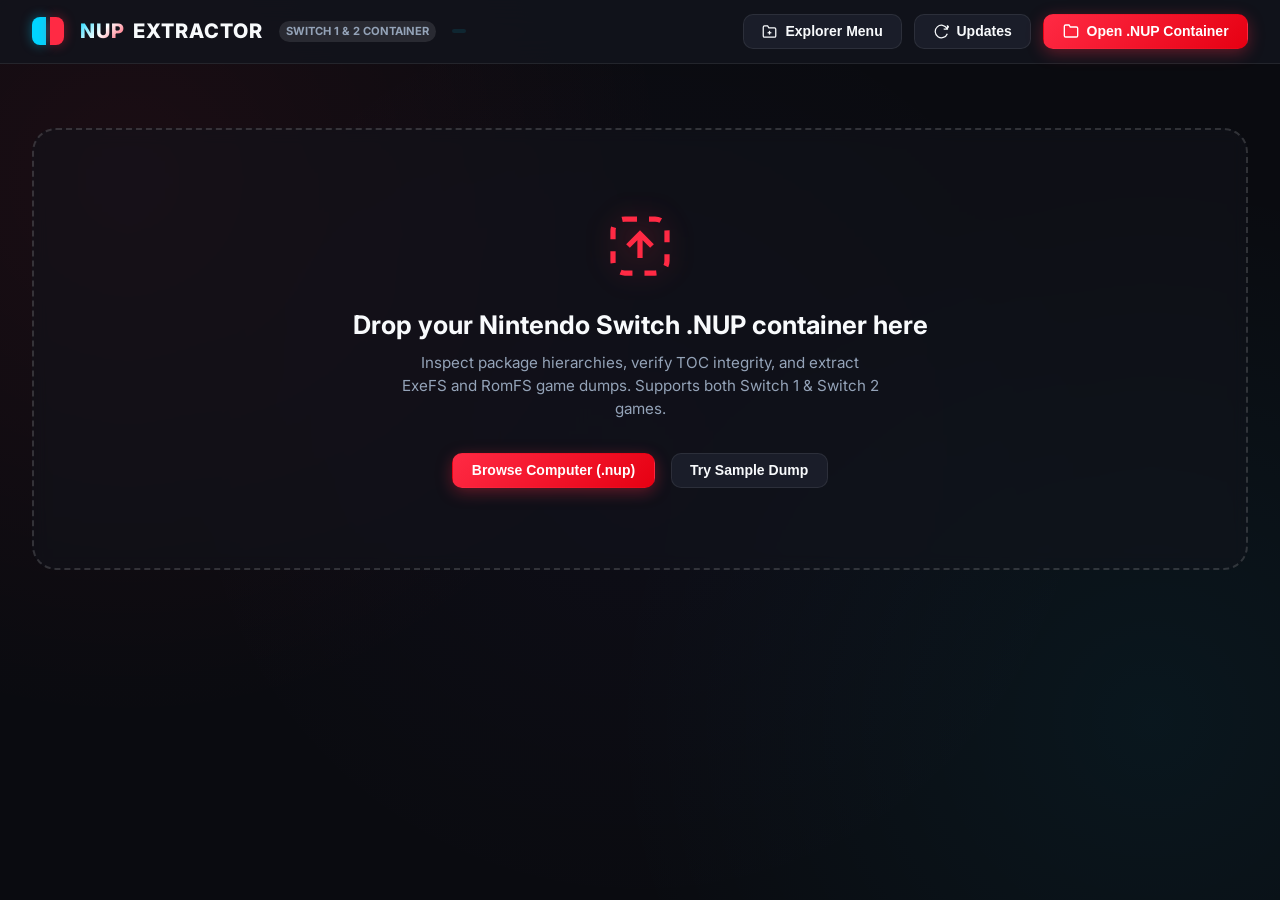
==== commit 14a9e1ac: "fix(ui): mark executeExtraction async to prevent syntax error and add JS syntax test" ====
--- a/static/index.html
+++ b/static/index.html
@@ -22,7 +22,7 @@
                 <h1><span>NUP</span> EXTRACTOR</h1>
             </div>
             <span class="badge-tag">Switch 1 & 2 Container</span>
-            <span id="app-version-badge" class="badge-tag" style="background: rgba(0, 212, 255, 0.1); border-color: rgba(0, 212, 255, 0.3); color: var(--switch-blue); cursor: pointer;" title="Click to check for updates">v1.0.7</span>
+            <span id="app-version-badge" class="badge-tag" style="background: rgba(0, 212, 255, 0.1); border-color: rgba(0, 212, 255, 0.3); color: var(--switch-blue); cursor: pointer;" title="Click to check for updates"></span>
         </div>
 
         <div class="header-actions">
